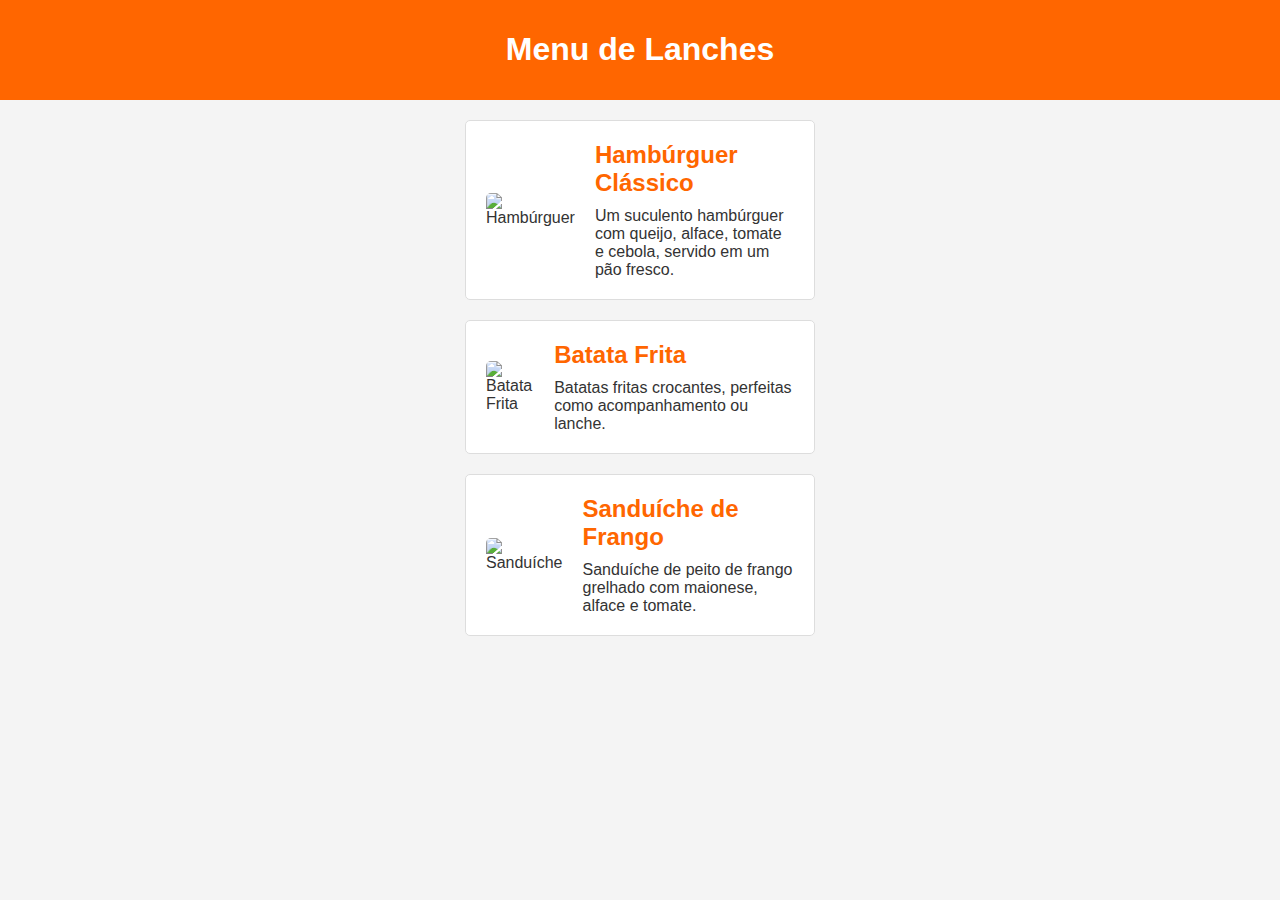
==== idex.html @ 9291bd22 "subindo - upload" ====
<!DOCTYPE html>
<html lang="pt-BR">
<head>
    <meta charset="UTF-8">
    <meta name="viewport" content="width=device-width, initial-scale=1.0">
    <title>Menu de Lanches</title>
    <style>
        body {
            font-family: Arial, sans-serif;
            margin: 0;
            padding: 0;
            background-color: #f4f4f4;
            color: #333;
        }
        header {
            background-color: #ff6600;
            color: #fff;
            padding: 10px 0;
            text-align: center;
        }
        .container {
            width: 350px;
            margin: 0 auto;
            overflow: hidden;
        }
        .menu-item {
            background: #fff;
            border: 1px solid #ddd;
            margin: 20px 0;
            padding: 20px;
            border-radius: 5px;
            display: flex;
            align-items: center;
        }
        .menu-item img {
            max-width: 150px;
            border-radius: 5px;
            margin-right: 20px;
        }
        .menu-item h2 {
            margin: 0;
            color: #ff6600;
        }
        .menu-item p {
            margin: 10px 0 0;
        }
        footer {
            background-color: #ff6600;
            color: #fff;
            text-align: center;
            padding: 10px 0;
            position: fixed;
            width: 90px;
            bottom: 0;
        }
    </style>
</head>
<body>
    <header>
        <div class="container">
            <h1>Menu de Lanches</h1>
        </div>
    </header>

    <div class="container">
        <div class="menu-item">
            <img src="https://t2.gstatic.com/licensed-image?q=tbn:ANd9GcRRto3IlY56MlAIOAvXHvPEVxBDVzG1uz1zULEBYdJ-I4Aa-xOyPEVvv7fmIjLnxaOz" alt="Hambúrguer">
            <div>
                <h2>Hambúrguer Clássico</h2>
                <p>Um suculento hambúrguer com queijo, alface, tomate e cebola, servido em um pão fresco.</p>
            </div>
        </div>

        <div class="menu-item">
            <img src="https://www.tendaatacado.com.br/dicas/wp-content/uploads/2022/06/como-fazer-batata-frita-topo.jpg" alt="Batata Frita">
            <div>
                <h2>Batata Frita</h2>
                <p>Batatas fritas crocantes, perfeitas como acompanhamento ou lanche.</p>
            </div>
        </div>

        <div class="menu-item">
            <img src="https://s2-receitas.glbimg.com/vI9memhz7MRsJbKKaxgJOGWbnEA=/0x0:1080x608/924x0/smart/filters:strip_icc()/i.s3.glbimg.com/v1/AUTH_e84042ef78cb4708aeebdf1c68c6cbd6/internal_photos/bs/2022/h/M/FKoc48R7AAr0mNU0rpDQ/capa-materia-gshow-2022-01-20t112229.412.png" alt="Sanduíche">
            <div>
                <h2>Sanduíche de Frango</h2>
                <p>Sanduíche de peito de frango grelhado com maionese, alface e tomate.</p>
            </div>
        </div>
    </div>

    
</body>
</html>
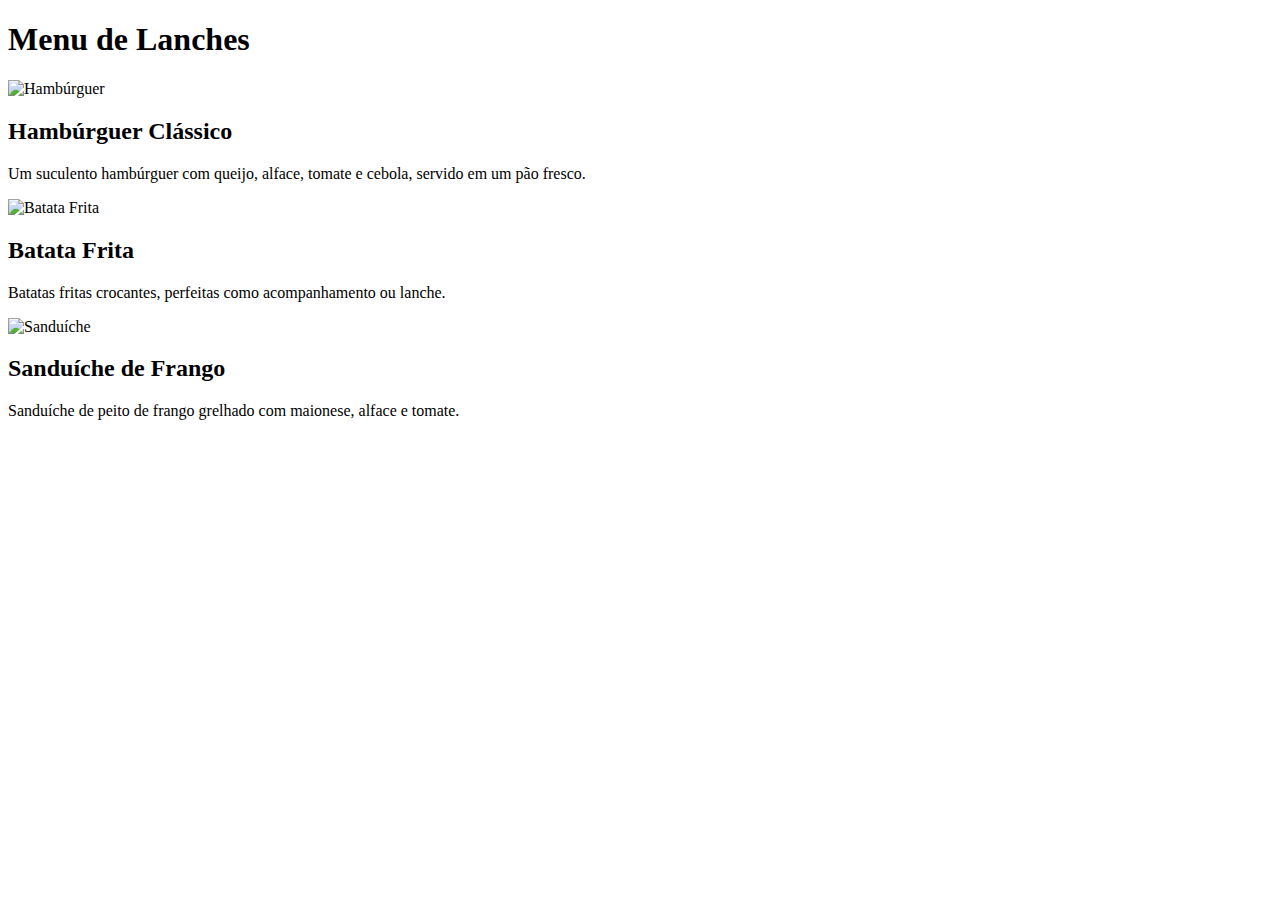
==== commit 7eef3511: "Update idex.html" ====
--- a/idex.html
+++ b/idex.html
@@ -4,56 +4,7 @@
     <meta charset="UTF-8">
     <meta name="viewport" content="width=device-width, initial-scale=1.0">
     <title>Menu de Lanches</title>
-    <style>
-        body {
-            font-family: Arial, sans-serif;
-            margin: 0;
-            padding: 0;
-            background-color: #f4f4f4;
-            color: #333;
-        }
-        header {
-            background-color: #ff6600;
-            color: #fff;
-            padding: 10px 0;
-            text-align: center;
-        }
-        .container {
-            width: 350px;
-            margin: 0 auto;
-            overflow: hidden;
-        }
-        .menu-item {
-            background: #fff;
-            border: 1px solid #ddd;
-            margin: 20px 0;
-            padding: 20px;
-            border-radius: 5px;
-            display: flex;
-            align-items: center;
-        }
-        .menu-item img {
-            max-width: 150px;
-            border-radius: 5px;
-            margin-right: 20px;
-        }
-        .menu-item h2 {
-            margin: 0;
-            color: #ff6600;
-        }
-        .menu-item p {
-            margin: 10px 0 0;
-        }
-        footer {
-            background-color: #ff6600;
-            color: #fff;
-            text-align: center;
-            padding: 10px 0;
-            position: fixed;
-            width: 90px;
-            bottom: 0;
-        }
-    </style>
+    
 </head>
 <body>
     <header>
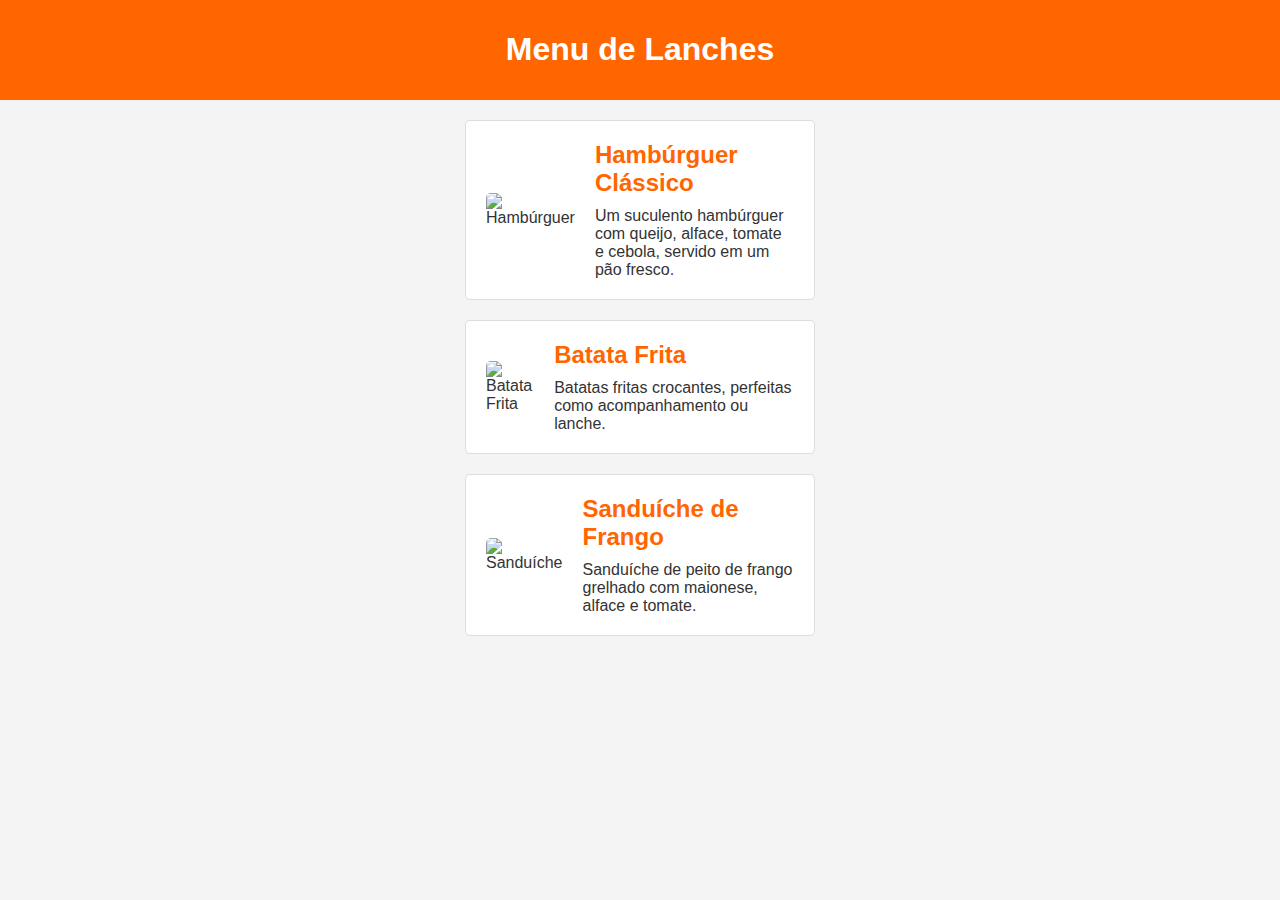
==== commit bb3da94c: "Update idex.html" ====
--- a/idex.html
+++ b/idex.html
@@ -3,6 +3,7 @@
 <head>
     <meta charset="UTF-8">
     <meta name="viewport" content="width=device-width, initial-scale=1.0">
+    <link rel="stylesheet" type="text/css" href="estilo.css">
     <title>Menu de Lanches</title>
     
 </head>
--- a/estilo.css
+++ b/estilo.css
@@ -0,0 +1,48 @@
+body {
+            font-family: Arial, sans-serif;
+            margin: 0;
+            padding: 0;
+            background-color: #f4f4f4;
+            color: #333;
+        }
+        header {
+            background-color: #ff6600;
+            color: #fff;
+            padding: 10px 0;
+            text-align: center;
+        }
+        .container {
+            width: 350px;
+            margin: 0 auto;
+            overflow: hidden;
+        }
+        .menu-item {
+            background: #fff;
+            border: 1px solid #ddd;
+            margin: 20px 0;
+            padding: 20px;
+            border-radius: 5px;
+            display: flex;
+            align-items: center;
+        }
+        .menu-item img {
+            max-width: 150px;
+            border-radius: 5px;
+            margin-right: 20px;
+        }
+        .menu-item h2 {
+            margin: 0;
+            color: #ff6600;
+        }
+        .menu-item p {
+            margin: 10px 0 0;
+        }
+        footer {
+            background-color: #ff6600;
+            color: #fff;
+            text-align: center;
+            padding: 10px 0;
+            position: fixed;
+            width: 90px;
+            bottom: 0;
+        }
